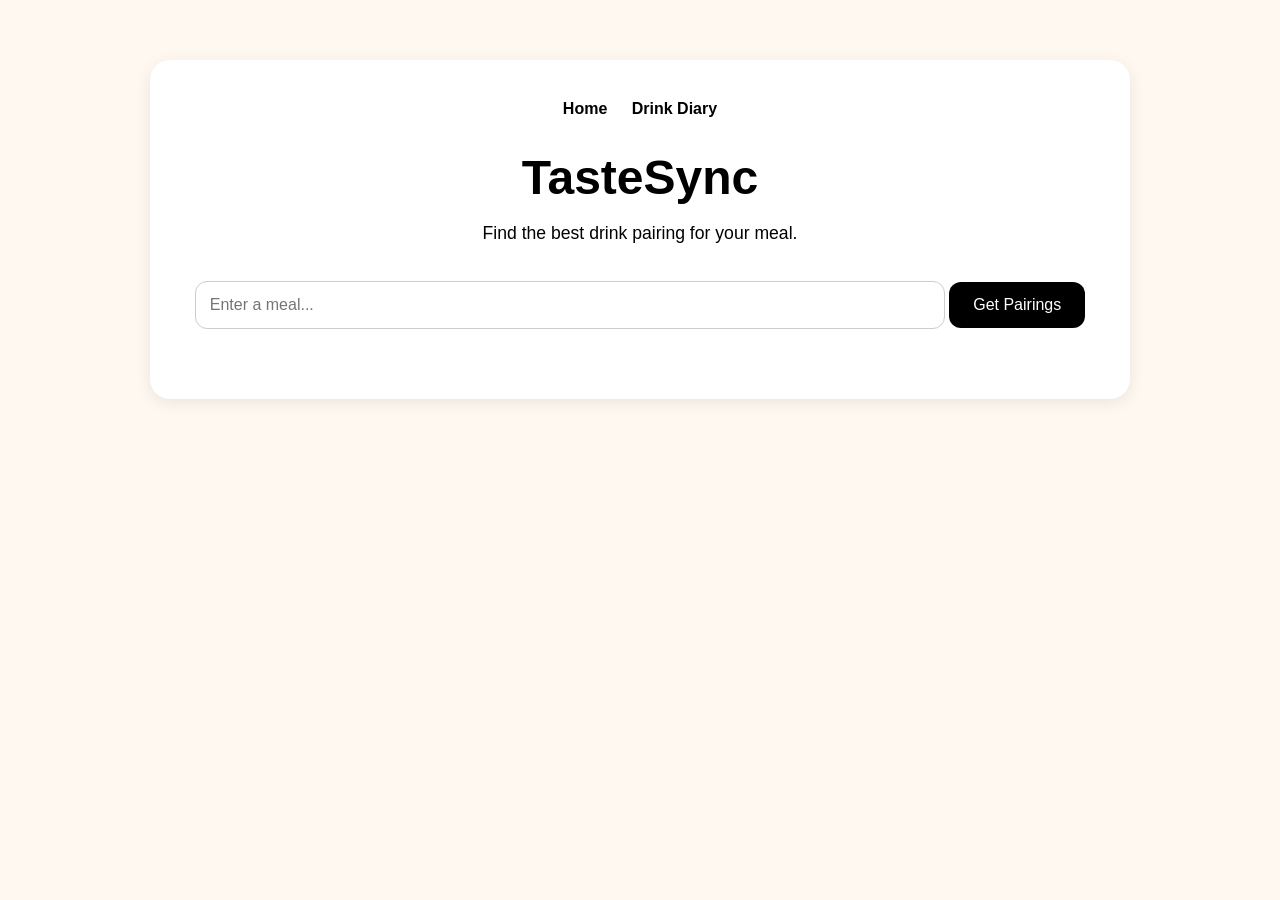
==== Frontend/index.html @ dac9a08b "drink diary page drink diary page stuff" ====
<!DOCTYPE html>
<html lang="en">
<head>
  <meta charset="UTF-8" />
  <meta name="viewport" content="width=device-width, initial-scale=1.0" />
  <title>TasteSync</title>
  <link rel="stylesheet" href="style.css" />
</head>
<body>
  <div class="container">
    <div class="nav-links">
      <a href="index.html">Home</a>
      <a href="diary.html">Drink Diary</a>
    </div>

    <h1>TasteSync</h1>
    <p>Find the best drink pairing for your meal.</p>

    <input type="text" id="mealInput" placeholder="Enter a meal..." />
    <button onclick="getRecommendations()">Get Pairings</button>

    <div id="results"></div>
  </div>

  <script src="script.js"></script>
</body>
</html>
---- Frontend/style.css ----
body {
  font-family: Arial, sans-serif;
  background: #fff8f1;
  margin: 0;
  padding: 0;
}

.container {
  max-width: 900px;
  margin: 60px auto;
  background: white;
  padding: 40px;
  border-radius: 20px;
  box-shadow: 0 4px 16px rgba(0, 0, 0, 0.08);
  text-align: center;
}

.nav-links {
  margin-bottom: 20px;
}

.nav-links a {
  text-decoration: none;
  color: black;
  font-weight: bold;
  margin: 0 10px;
}

h1 {
  font-size: 3rem;
  margin-bottom: 10px;
}

p {
  font-size: 1.1rem;
}

input,
textarea {
  width: 80%;
  padding: 14px;
  margin-top: 20px;
  border: 1px solid #ccc;
  border-radius: 12px;
  font-size: 1rem;
}

textarea {
  min-height: 90px;
  resize: vertical;
}

button {
  padding: 14px 24px;
  margin-top: 20px;
  border: none;
  border-radius: 12px;
  background: black;
  color: white;
  cursor: pointer;
  font-size: 1rem;
}

button:hover {
  opacity: 0.9;
}

#results,
#diaryEntries {
  margin-top: 30px;
  text-align: left;
}

.result-card {
  background: #fff;
  border: 1px solid #eee;
  border-radius: 16px;
  padding: 20px;
  margin-bottom: 20px;
  box-shadow: 0 4px 12px rgba(0, 0, 0, 0.06);
}

.diary-card {
  background: #fff;
  border-radius: 16px;
  padding: 20px;
  margin-bottom: 20px;
  box-shadow: 0 4px 12px rgba(0, 0, 0, 0.08);
}

.diary-card h2 {
  margin-bottom: 5px;
}

.subtext {
  color: gray;
  margin-bottom: 12px;
}

.entry-date {
  margin-top: 12px;
  font-size: 0.9rem;
  color: gray;
}

.delete-btn {
  margin-top: 12px;
  background: #b91c1c;
}

.delete-btn:hover {
  opacity: 0.9;
}
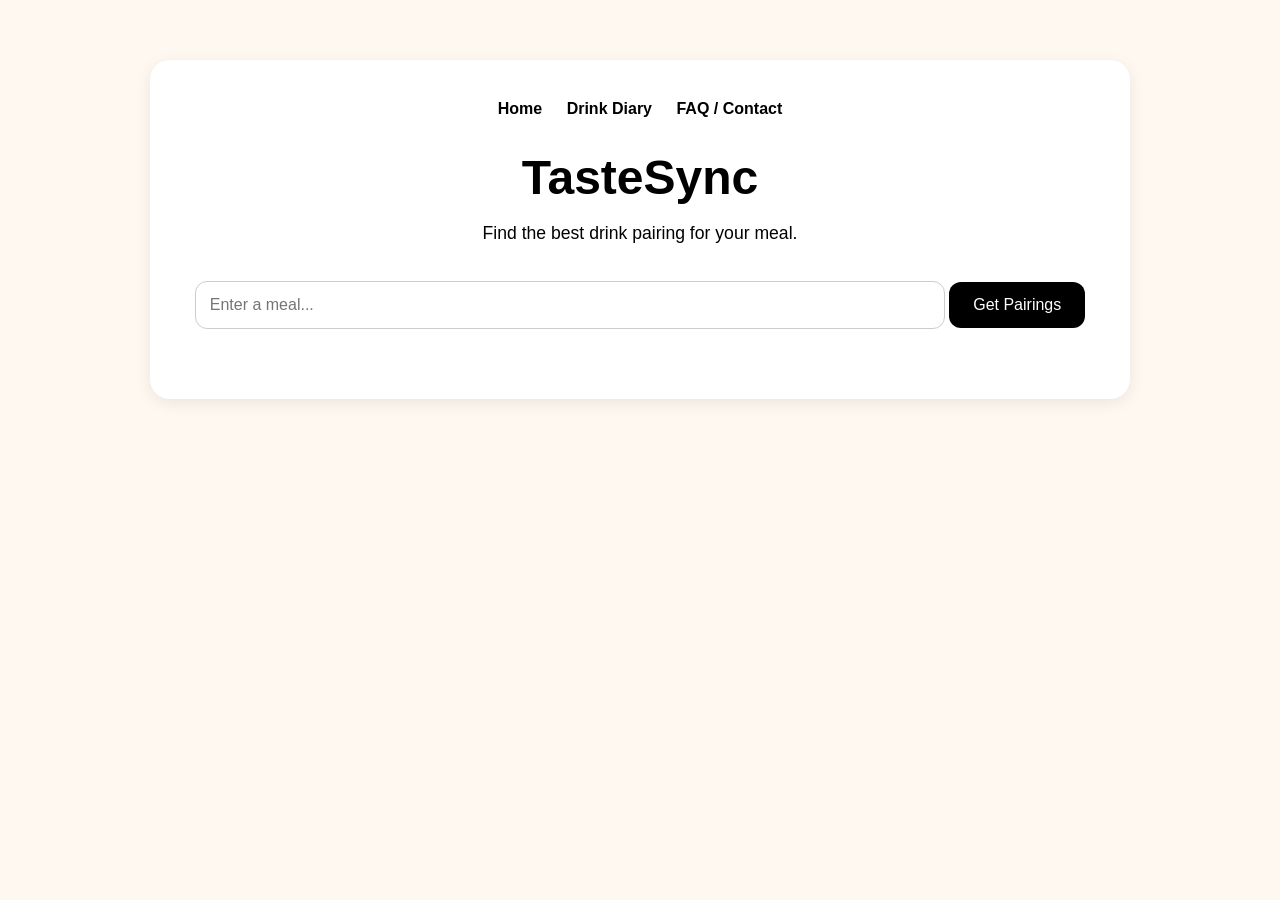
==== commit aed04396: "FAQ FAQ and Contact Us" ====
--- a/Frontend/index.html
+++ b/Frontend/index.html
@@ -11,6 +11,7 @@
     <div class="nav-links">
       <a href="index.html">Home</a>
       <a href="diary.html">Drink Diary</a>
+      <a href="faq.html">FAQ / Contact</a>
     </div>
 
     <h1>TasteSync</h1>
--- a/Frontend/style.css
+++ b/Frontend/style.css
@@ -110,4 +110,137 @@
 
 .delete-btn:hover {
   opacity: 0.9;
+}
+
+.faq-section {
+  margin-top: 30px;
+  text-align: left;
+}
+
+.faq-card {
+  background: #fff;
+  border-radius: 16px;
+  padding: 20px;
+  margin-bottom: 20px;
+  box-shadow: 0 4px 12px rgba(0, 0, 0, 0.08);
+}
+
+.faq-card h2 {
+  margin-bottom: 10px;
+  font-size: 1.4rem;
+}
+
+.contact-section {
+  margin-top: 40px;
+  text-align: left;
+  background: #fff;
+  border-radius: 16px;
+  padding: 25px;
+  box-shadow: 0 4px 12px rgba(0, 0, 0, 0.08);
+}
+
+.contact-form {
+  display: flex;
+  flex-direction: column;
+  align-items: center;
+}
+
+.contact-form input,
+.contact-form textarea {
+  width: 80%;
+  padding: 14px;
+  margin-top: 15px;
+  border: 1px solid #ccc;
+  border-radius: 12px;
+  font-size: 1rem;
+}
+
+.contact-form textarea {
+  min-height: 120px;
+  resize: vertical;
+}
+
+.faq-section {
+  margin-top: 30px;
+  text-align: left;
+}
+
+.faq-item {
+  background: #ffffff;
+  border-radius: 18px;
+  margin-bottom: 16px;
+  box-shadow: 0 8px 24px rgba(0, 0, 0, 0.08);
+  overflow: hidden;
+  border: 1px solid #f1f1f1;
+}
+
+.faq-question {
+  width: 100%;
+  background: white;
+  border: none;
+  outline: none;
+  padding: 22px 24px;
+  font-size: 1.1rem;
+  font-weight: bold;
+  text-align: left;
+  cursor: pointer;
+  display: flex;
+  justify-content: space-between;
+  align-items: center;
+  color: #111827;
+}
+
+.faq-question span {
+  font-size: 1.5rem;
+  font-weight: normal;
+  color: #f97316;
+}
+
+.faq-answer {
+  max-height: 0;
+  overflow: hidden;
+  transition: max-height 0.3s ease;
+  padding: 0 24px;
+}
+
+.faq-answer p {
+  margin: 0;
+  padding: 0 0 20px 0;
+  color: #4b5563;
+  line-height: 1.7;
+}
+
+.faq-item.active .faq-answer {
+  max-height: 220px;
+}
+
+.contact-section {
+  margin-top: 40px;
+  text-align: left;
+  background: #ffffff;
+  border-radius: 20px;
+  padding: 28px;
+  box-shadow: 0 8px 24px rgba(0, 0, 0, 0.08);
+}
+
+.contact-form {
+  display: flex;
+  flex-direction: column;
+  align-items: center;
+}
+
+.contact-form input,
+.contact-form textarea {
+  width: 80%;
+  padding: 14px;
+  margin-top: 15px;
+  border: 1px solid #d1d5db;
+  border-radius: 14px;
+  font-size: 1rem;
+  background: #fff;
+}
+
+.contact-form textarea {
+  min-height: 120px;
+  resize: vertical;
 }
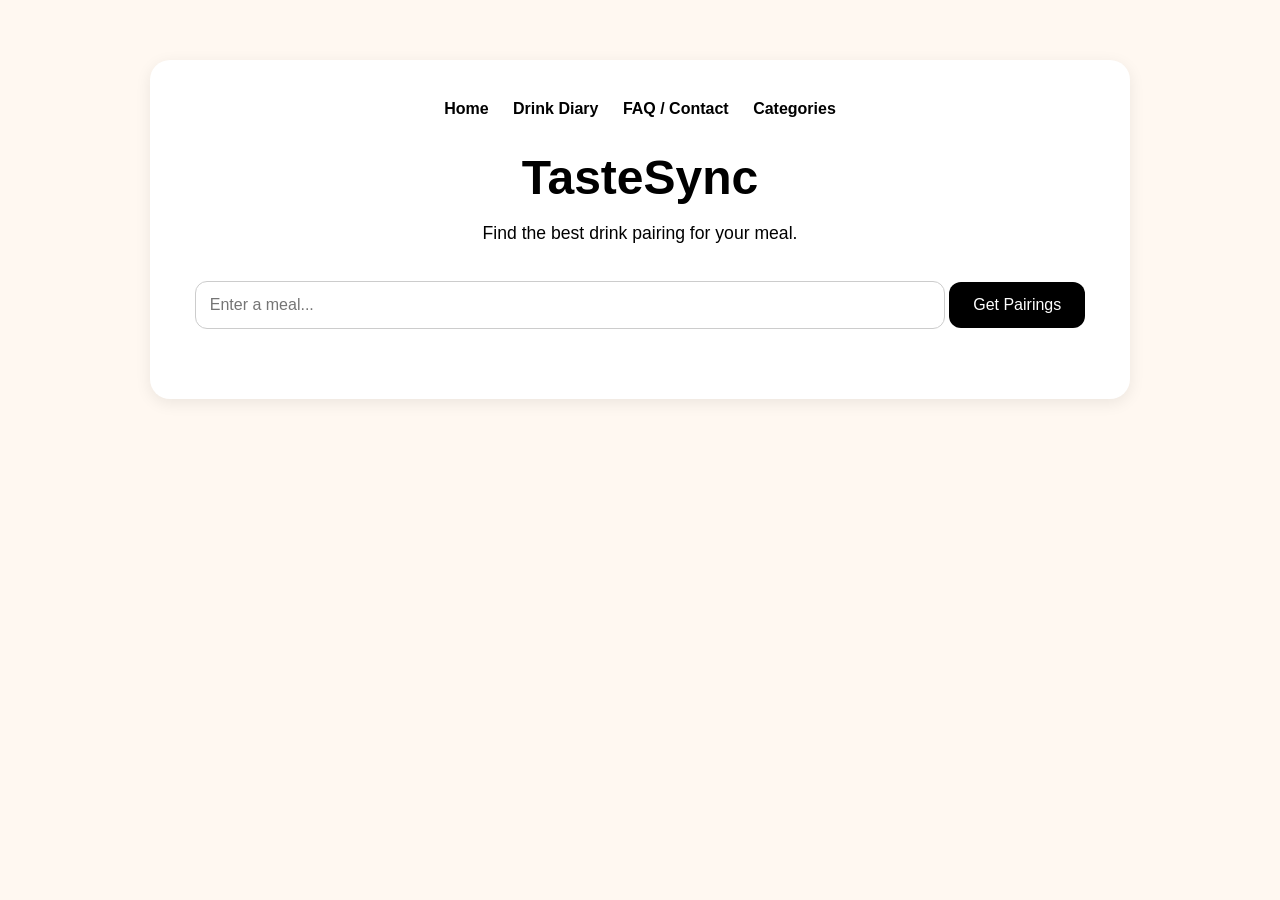
==== commit da361d54: "categories categories" ====
--- a/Frontend/index.html
+++ b/Frontend/index.html
@@ -12,6 +12,7 @@
       <a href="index.html">Home</a>
       <a href="diary.html">Drink Diary</a>
       <a href="faq.html">FAQ / Contact</a>
+      <a href="categories.html">Categories</a>
     </div>
 
     <h1>TasteSync</h1>
--- a/Frontend/style.css
+++ b/Frontend/style.css
@@ -243,4 +243,348 @@
 .contact-form textarea {
   min-height: 120px;
   resize: vertical;
+}
+
+.page-shell {
+  background: linear-gradient(180deg, #f8f5ef 0%, #fcf7fb 100%);
+  min-height: 100vh;
+}
+
+.topbar {
+  background: white;
+  border-bottom: 1px solid #e5e7eb;
+  padding: 20px 32px;
+  display: flex;
+  justify-content: space-between;
+  align-items: center;
+  flex-wrap: wrap;
+}
+
+.brand {
+  display: flex;
+  align-items: center;
+  gap: 14px;
+}
+
+.brand-icon {
+  width: 54px;
+  height: 54px;
+  border-radius: 16px;
+  background: linear-gradient(135deg, #ff7a18, #ec4899);
+  color: white;
+  font-weight: bold;
+  display: flex;
+  justify-content: center;
+  align-items: center;
+}
+
+.brand h2 {
+  margin: 0;
+  font-size: 1.8rem;
+}
+
+.brand p {
+  margin: 0;
+  color: #6b7280;
+  font-size: 0.95rem;
+}
+
+.top-nav {
+  display: flex;
+  gap: 24px;
+  flex-wrap: wrap;
+}
+
+.top-nav a {
+  text-decoration: none;
+  color: #111827;
+  font-weight: 600;
+}
+
+.active-link {
+  color: #f97316;
+}
+
+.categories-page {
+  padding: 36px 32px 60px;
+}
+
+.hero-section h1 {
+  font-size: 3.2rem;
+  margin-bottom: 8px;
+}
+
+.hero-section p {
+  color: #475569;
+  font-size: 1.35rem;
+  margin-bottom: 30px;
+}
+
+.category-card {
+  background: white;
+  border: 1px solid #e5e7eb;
+  border-radius: 28px;
+  padding: 28px;
+  margin-bottom: 28px;
+}
+
+.category-card h2 {
+  font-size: 2rem;
+  margin-bottom: 24px;
+}
+
+.item-grid {
+  display: grid;
+  grid-template-columns: repeat(auto-fit, minmax(220px, 1fr));
+  gap: 18px;
+}
+
+.category-item {
+  background: #f8fafc;
+  border-radius: 18px;
+  padding: 22px;
+}
+
+.category-item h3 {
+  margin: 0 0 10px 0;
+  font-size: 1.2rem;
+}
+
+.category-item p {
+  margin: 0;
+  color: #64748b;
+}
+
+.drink-item {
+  border-radius: 18px;
+  padding: 24px 20px;
+  font-size: 1.05rem;
+  font-weight: 700;
+  background: #fafafa;
+}
+
+.purple-item {
+  background: #faf5ff;
+  border: 2px solid #e9d5ff;
+}
+
+.green-item {
+  background: #f0fdf4;
+  border: 2px solid #bbf7d0;
+}
+
+.yellow-item {
+  background: #fefce8;
+  border: 2px solid #fde68a;
+}
+
+.pink-item {
+  background: #fdf2f8;
+  border: 2px solid #fbcfe8;
+}
+
+.orange-item {
+  background: #fff7ed;
+  border: 2px solid #fed7aa;
+}
+
+.hidden-section {
+  display: none;
+}
+
+.stats-row {
+  display: grid;
+  grid-template-columns: repeat(auto-fit, minmax(220px, 1fr));
+  gap: 28px;
+  margin-top: 40px;
+}
+
+.stat-box {
+  background: white;
+  border: 1px solid #e5e7eb;
+  border-radius: 28px;
+  padding: 42px 20px;
+  text-align: center;
+}
+
+.stat-box h3 {
+  font-size: 4rem;
+  margin: 0 0 14px 0;
+}
+
+.stat-box p {
+  margin: 0;
+  color: #64748b;
+  font-size: 1.5rem;
+}
+
+.orange-text {
+  color: #f97316;
+}
+
+.pink-text {
+  color: #ec4899;
+}
+
+.purple-text {
+  color: #a855f7;
+}
+
+.green-text {
+  color: #22c55e;
+}
+
+@media (max-width: 900px) {
+  .topbar {
+    gap: 20px;
+  }
+
+  .hero-section h1 {
+    font-size: 2.4rem;
+  }
+
+  .hero-section p {
+    font-size: 1.1rem;
+  }
+
+  .toggle-row {
+    width: 100%;
+    display: grid;
+    grid-template-columns: 1fr 1fr;
+  }
+}
+
+.category-icon {
+  margin-right: 10px;
+  font-size: 1.4rem;
+}
+
+.category-card {
+  background: #ffffff;
+  border: 1px solid #e5e7eb;
+  border-radius: 24px;
+  padding: 28px;
+  margin-bottom: 28px;
+}
+
+.category-card h2 {
+  font-size: 1.8rem;
+  margin-bottom: 20px;
+}
+
+.category-item {
+  background: #f8fafc;
+  border-radius: 16px;
+  padding: 18px;
+  transition: 0.2s;
+}
+
+.category-item:hover {
+  background: #f1f5f9;
+  transform: translateY(-2px);
+}
+
+.purple-card {
+  background: #faf5ff;
+  border: 1px solid #e9d5ff;
+}
+
+.green-card {
+  background: #f0fdf4;
+  border: 1px solid #bbf7d0;
+}
+
+.yellow-card {
+  background: #fefce8;
+  border: 1px solid #fde68a;
+}
+
+.pink-card {
+  background: #fdf2f8;
+  border: 1px solid #fbcfe8;
+}
+
+.orange-card {
+  background: #fff7ed;
+  border: 1px solid #fed7aa;
+}
+
+.drink-item {
+  border-radius: 14px;
+  padding: 16px;
+  font-weight: 600;
+  text-align: center;
+  transition: 0.2s;
+}
+
+.drink-item:hover {
+  transform: scale(1.03);
+}
+
+.purple-item { background: #f3e8ff; border: 1px solid #d8b4fe; }
+.green-item { background: #dcfce7; border: 1px solid #86efac; }
+.yellow-item { background: #fef9c3; border: 1px solid #fde047; }
+.pink-item { background: #fce7f3; border: 1px solid #f9a8d4; }
+.orange-item { background: #ffedd5; border: 1px solid #fdba74; }
+
+.toggle-row {
+  position: relative;
+  display: grid;
+  grid-template-columns: 1fr 1fr;
+  width: 380px;
+  max-width: 100%;
+  background: #d1d5db;
+  border-radius: 999px;
+  padding: 1px;
+  margin: 28px 0 20px 0;
+}
+
+.toggle-slider {
+  position: absolute;
+  top: 3px;
+  left: 3px;
+  width: calc(50% - 6px);
+  height: calc(100% - 6px);
+  background: white;
+  border-radius: 999px;
+  box-shadow: 0 2px 6px rgba(0, 0, 0, 0.06);
+  transition: transform 0.25s ease;
+  z-index: 1;
+}
+
+.toggle-btn {
+  position: relative;
+  z-index: 2;
+
+  border: none;
+  background: transparent;
+  transform: translateY(-8px);
+
+
+  padding: 0;              /* 🔥 remove uneven padding */
+  height: 15px;            /* fixed height */
+  line-height: 34px;
+
+  display: flex;           /* 🔥 centers text perfectly */
+  align-items: center;     /* vertical center */
+  justify-content: center; /* horizontal center */
+
+  text-align: center;
+
+  border-radius: 999px;
+
+  font-size: 1.00rem;
+  font-weight: 600;
+
+  color: #475569;
+  cursor: pointer;
+  transition: color 0.2s ease;
+}
+
+.active-toggle {
+  color: #111827;
+}
+
+.toggle-btn:hover {
+  color: #111827;
 }
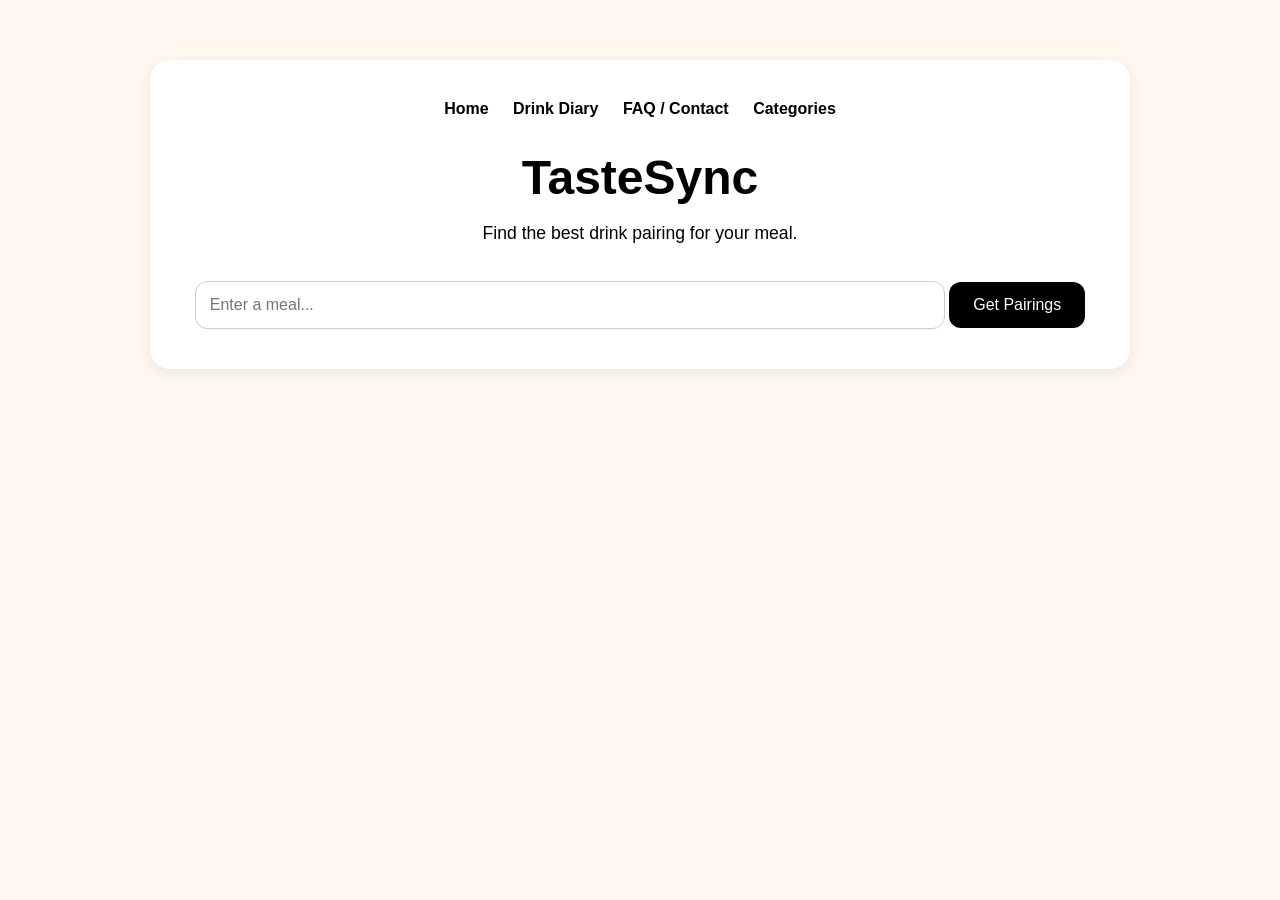
==== commit 03e6c28f: "split css code in multiple files" ====
--- a/Frontend/index.html
+++ b/Frontend/index.html
@@ -4,7 +4,11 @@
   <meta charset="UTF-8" />
   <meta name="viewport" content="width=device-width, initial-scale=1.0" />
   <title>TasteSync</title>
-  <link rel="stylesheet" href="style.css" />
+  <link rel="stylesheet" href="css/base.css">
+  <link rel="stylesheet" href="css/layout.css">
+  <link rel="stylesheet" href="css/components.css">
+  <link rel="stylesheet" href="css/pages.css">
+  <link rel="stylesheet" href="css/responsive.css">
 </head>
 <body>
   <div class="container">
--- a/Frontend/css/base.css
+++ b/Frontend/css/base.css
@@ -0,0 +1,15 @@
+body {
+  font-family: Arial, sans-serif;
+  background: #fff8f1;
+  margin: 0;
+  padding: 0;
+}
+
+h1 {
+  font-size: 3rem;
+  margin-bottom: 10px;
+}
+
+p {
+  font-size: 1.1rem;
+}
--- a/Frontend/css/layout.css
+++ b/Frontend/css/layout.css
@@ -0,0 +1,30 @@
+.container {
+  max-width: 900px;
+  margin: 60px auto;
+  background: white;
+  padding: 40px;
+  border-radius: 20px;
+  box-shadow: 0 4px 16px rgba(0, 0, 0, 0.08);
+  text-align: center;
+}
+
+.page-shell {
+  background: linear-gradient(180deg, #f8f5ef 0%, #fcf7fb 100%);
+  min-height: 100vh;
+}
+
+.topbar {
+  background: white;
+  border-bottom: 1px solid #e5e7eb;
+  padding: 20px 32px;
+  display: flex;
+  justify-content: space-between;
+  align-items: center;
+  flex-wrap: wrap;
+}
+
+.top-nav {
+  display: flex;
+  gap: 24px;
+  flex-wrap: wrap;
+}
--- a/Frontend/css/components.css
+++ b/Frontend/css/components.css
@@ -0,0 +1,38 @@
+button {
+  padding: 14px 24px;
+  margin-top: 20px;
+  border: none;
+  border-radius: 12px;
+  background: black;
+  color: white;
+  cursor: pointer;
+  font-size: 1rem;
+}
+
+button:hover {
+  opacity: 0.9;
+}
+
+input,
+textarea {
+  width: 80%;
+  padding: 14px;
+  margin-top: 20px;
+  border: 1px solid #ccc;
+  border-radius: 12px;
+  font-size: 1rem;
+}
+
+.result-card,
+.diary-card,
+.faq-card {
+  background: #fff;
+  border-radius: 16px;
+  padding: 20px;
+  margin-bottom: 20px;
+}
+
+.delete-btn {
+  margin-top: 12px;
+  background: #b91c1c;
+}
--- a/Frontend/css/pages.css
+++ b/Frontend/css/pages.css
@@ -0,0 +1,66 @@
+.nav-links {
+  margin-bottom: 20px;
+}
+
+.nav-links a {
+  text-decoration: none;
+  color: black;
+  font-weight: bold;
+  margin: 0 10px;
+}
+
+.faq-section {
+  margin-top: 30px;
+  text-align: left;
+}
+
+.faq-item {
+  background: #ffffff;
+  border-radius: 18px;
+  margin-bottom: 16px;
+  box-shadow: 0 8px 24px rgba(0, 0, 0, 0.08);
+  overflow: hidden;
+}
+
+.faq-question {
+  width: 100%;
+  padding: 22px 24px;
+  font-weight: bold;
+  display: flex;
+  justify-content: space-between;
+  cursor: pointer;
+}
+
+.faq-answer {
+  max-height: 0;
+  overflow: hidden;
+  transition: max-height 0.3s ease;
+}
+
+.faq-item.active .faq-answer {
+  max-height: 220px;
+}
+
+.contact-section {
+  margin-top: 40px;
+  background: #ffffff;
+  border-radius: 20px;
+  padding: 28px;
+}
+
+.categories-page {
+  padding: 36px 32px 60px;
+}
+
+.category-card {
+  background: #ffffff;
+  border-radius: 24px;
+  padding: 28px;
+  margin-bottom: 28px;
+}
+
+.category-item {
+  background: #f8fafc;
+  border-radius: 16px;
+  padding: 18px;
+}
--- a/Frontend/css/responsive.css
+++ b/Frontend/css/responsive.css
@@ -0,0 +1,19 @@
+@media (max-width: 900px) {
+  .topbar {
+    gap: 20px;
+  }
+
+  .hero-section h1 {
+    font-size: 2.4rem;
+  }
+
+  .hero-section p {
+    font-size: 1.1rem;
+  }
+
+  .toggle-row {
+    width: 100%;
+    display: grid;
+    grid-template-columns: 1fr 1fr;
+  }
+}
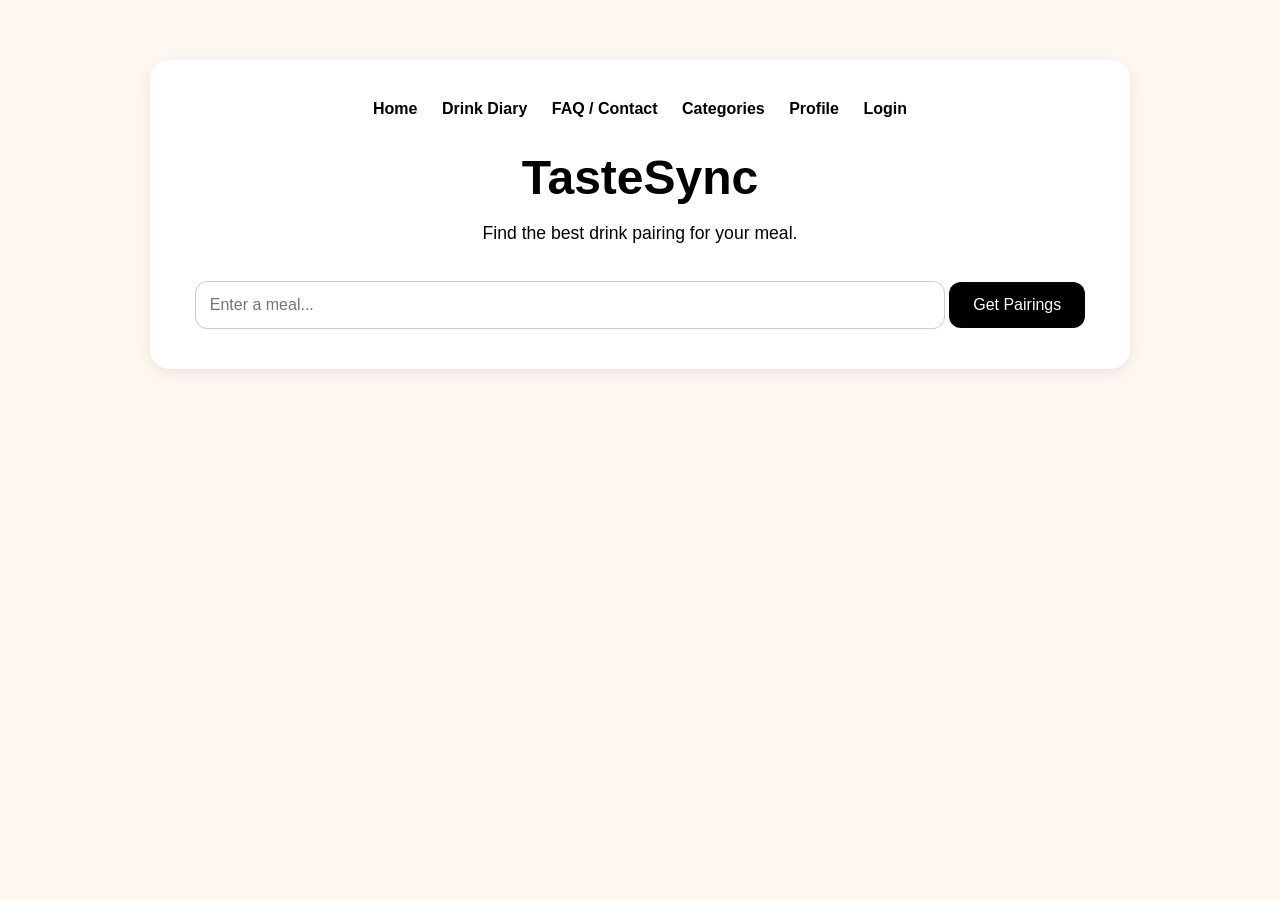
==== commit 45f9b8ff: "add profile and login # Conflicts: #	Frontend/categories.html" ====
--- a/Frontend/index.html
+++ b/Frontend/index.html
@@ -17,6 +17,8 @@
       <a href="diary.html">Drink Diary</a>
       <a href="faq.html">FAQ / Contact</a>
       <a href="categories.html">Categories</a>
+      <a href="profile.html">Profile</a>
+      <a href="auth.html">Login</a>
     </div>
 
     <h1>TasteSync</h1>
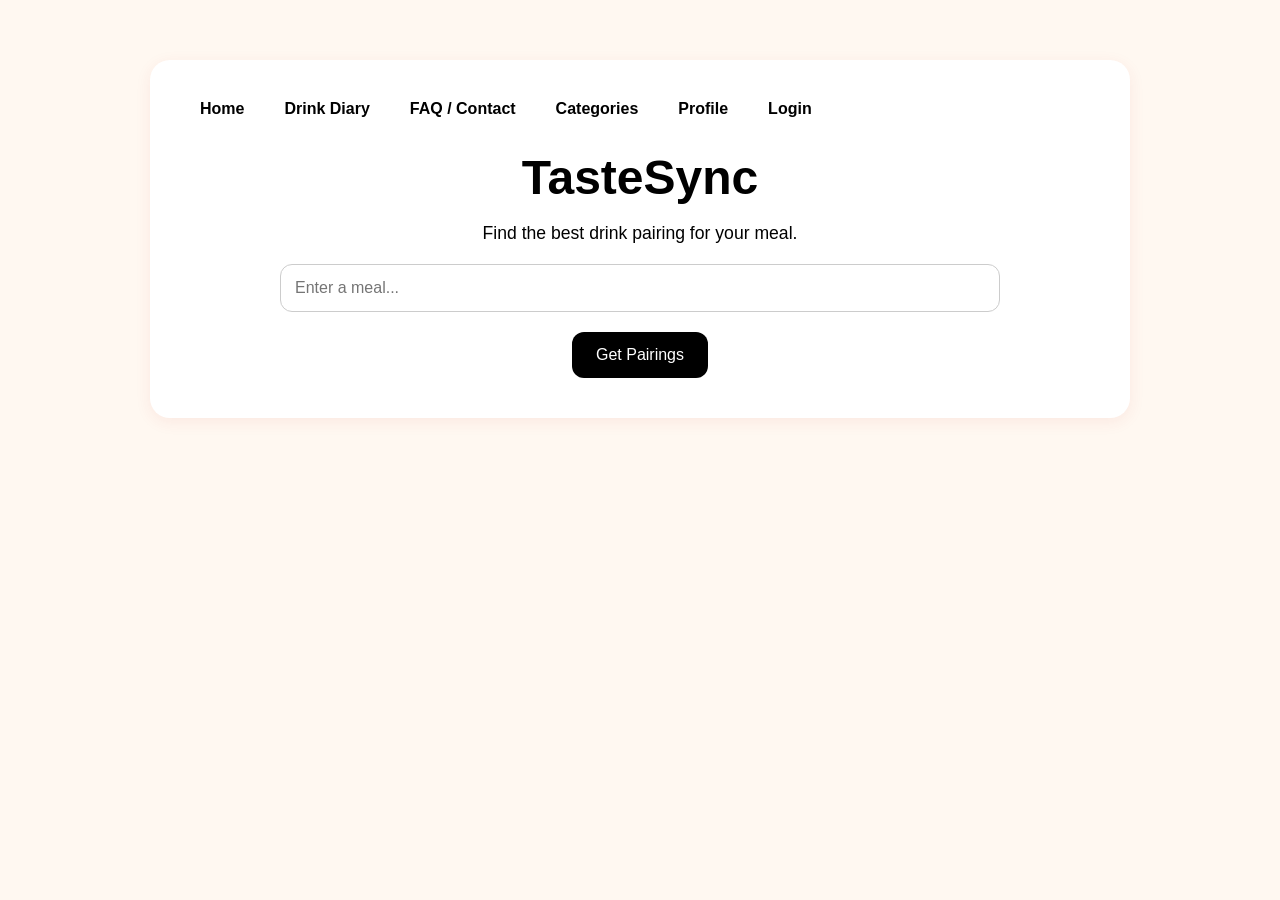
==== commit 65d59cfe: "fixed css files" ====
--- a/Frontend/index.html
+++ b/Frontend/index.html
@@ -9,6 +9,8 @@
   <link rel="stylesheet" href="css/components.css">
   <link rel="stylesheet" href="css/pages.css">
   <link rel="stylesheet" href="css/responsive.css">
+  <link rel="stylesheet" href="css/profile.css">
+  <link rel="stylesheet" href="css/auth.css">
 </head>
 <body>
   <div class="container">
--- a/Frontend/css/base.css
+++ b/Frontend/css/base.css
@@ -4,6 +4,24 @@
   margin: 0;
   padding: 0;
 }
+
+body::before {
+  content: "";
+
+  background-image: url('https://www.nyctourism.com/_next/image/?url=https%3A%2F%2Fimages.ctfassets.net%2F1aemqu6a6t65%2F2vLR3o8y91z2831k3Fh6Fm%2F1ea8c325689401073669efa554d1d4fe%2FDin-Tai-Fung-Manhattan-NYC-Photo-Jason-Varney.jpg&w=3840&q=75');
+  background-size: cover;
+  background-position: center;
+  
+  opacity: 0.6; 
+  
+  position: fixed;
+  top: 0;
+  left: 0;
+  width: 100%;
+  height: 100%;
+  z-index: -1; 
+}
+
 
 h1 {
   font-size: 3rem;
--- a/Frontend/css/layout.css
+++ b/Frontend/css/layout.css
@@ -4,27 +4,38 @@
   background: white;
   padding: 40px;
   border-radius: 20px;
-  box-shadow: 0 4px 16px rgba(0, 0, 0, 0.08);
+  box-shadow: 0 4px 16px rgba(200, 51, 51, 0.08);
   text-align: center;
 }
 
 .page-shell {
-  background: linear-gradient(180deg, #f8f5ef 0%, #fcf7fb 100%);
   min-height: 100vh;
 }
 
 .topbar {
   background: white;
   border-bottom: 1px solid #e5e7eb;
-  padding: 20px 32px;
+  padding: 90px 70px;
   display: flex;
   justify-content: space-between;
   align-items: center;
   flex-wrap: wrap;
+  
 }
 
 .top-nav {
   display: flex;
   gap: 24px;
   flex-wrap: wrap;
+}
+
+.topbar .container {
+  display: flex;
+  justify-content: space-between;
+  align-items: center;
+}
+
+.nav-links {
+  display: flex;
+  gap: 20px;
 }
--- a/Frontend/css/pages.css
+++ b/Frontend/css/pages.css
@@ -49,18 +49,21 @@
 }
 
 .categories-page {
-  padding: 36px 32px 60px;
+  max-width: 1100px;  
+  margin: -150px auto 0; 
+  padding: 10px 20px 50px; 
+  width: 100%;
 }
 
 .category-card {
   background: #ffffff;
   border-radius: 24px;
   padding: 28px;
-  margin-bottom: 28px;
+  margin-bottom: 20px;
 }
 
 .category-item {
   background: #f8fafc;
   border-radius: 16px;
-  padding: 18px;
+  padding: 5px;
 }
--- a/Frontend/css/profile.css
+++ b/Frontend/css/profile.css
@@ -0,0 +1,62 @@
+.container {
+  max-width: 900px;
+  margin: 60px auto;
+  background: white;
+  padding: 40px;
+  border-radius: 20px;
+  box-shadow: 0 4px 16px rgba(200, 51, 51, 0.08);
+  text-align: center;
+}
+
+.page-shell {
+  min-height: 100vh;
+}
+
+.topbar {
+  background: white;
+  border-bottom: 1px solid #e5e7eb;
+  padding: 90px 70px;
+  display: flex;
+  justify-content: space-between;
+  align-items: center;
+  flex-wrap: wrap;
+
+}
+
+.top-nav {
+  display: flex;
+  gap: 24px;
+  flex-wrap: wrap;
+}
+
+.topbar .container {
+  display: flex;
+  justify-content: space-between;
+  align-items: center;
+}
+
+.nav-links {
+  display: flex;
+  gap: 20px;
+}
+
+
+/* Profile Avatar */
+.avatar-section {
+  margin-top: 20px;
+  text-align: center;
+}
+
+.avatar-section img {
+  width: 120px;
+  height: 120px;
+  border-radius: 50%;
+  object-fit: cover;
+  border: 3px solid #eee;
+  display: block;
+  margin: 0 auto 10px auto;
+}
+
+.avatar-section input {
+  width: auto;
+}
--- a/Frontend/css/auth.css
+++ b/Frontend/css/auth.css
@@ -0,0 +1,68 @@
+.container {
+  max-width: 900px;
+  margin: 60px auto;
+  background: white;
+  padding: 40px;
+  border-radius: 20px;
+  box-shadow: 0 4px 16px rgba(200, 51, 51, 0.08);
+  text-align: center;
+}
+
+.page-shell {
+  min-height: 100vh;
+}
+
+.topbar {
+  background: white;
+  border-bottom: 1px solid #e5e7eb;
+  padding: 90px 70px;
+  display: flex;
+  justify-content: space-between;
+  align-items: center;
+  flex-wrap: wrap;
+
+}
+
+.top-nav {
+  display: flex;
+  gap: 24px;
+  flex-wrap: wrap;
+}
+
+.topbar .container {
+  display: flex;
+  justify-content: space-between;
+  align-items: center;
+}
+
+.nav-links {
+  display: flex;
+  gap: 20px;
+}
+
+/* Login Avatar */
+.switch-text {
+  margin-top: 15px;
+  font-size: 0.9rem;
+}
+
+.switch-text span {
+  color: #f97316;
+  cursor: pointer;
+  font-weight: bold;
+}
+
+input[type="text"],
+input[type="password"] {
+  width: 80%;
+  box-sizing: border-box;
+  display: block;
+  margin-left: auto;
+  margin-right: auto;
+}
+
+.profile-btn {
+  display: block;
+  width: 20%;
+  margin: 20px auto 0 auto;
+}
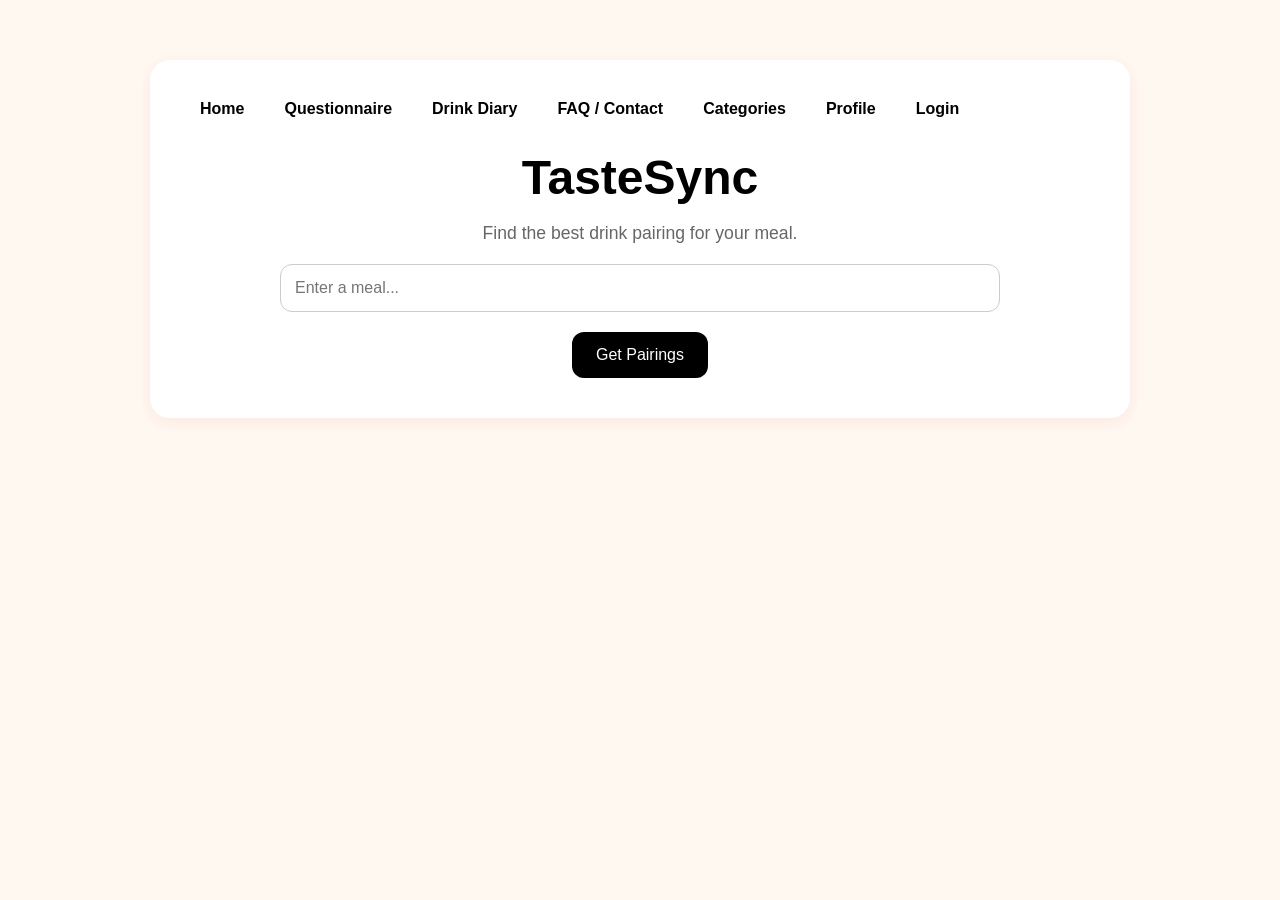
==== commit 5623883b: "add questionnaire page" ====
--- a/Frontend/index.html
+++ b/Frontend/index.html
@@ -4,23 +4,25 @@
   <meta charset="UTF-8" />
   <meta name="viewport" content="width=device-width, initial-scale=1.0" />
   <title>TasteSync</title>
-  <link rel="stylesheet" href="css/base.css">
-  <link rel="stylesheet" href="css/layout.css">
-  <link rel="stylesheet" href="css/components.css">
-  <link rel="stylesheet" href="css/pages.css">
-  <link rel="stylesheet" href="css/responsive.css">
-  <link rel="stylesheet" href="css/profile.css">
-  <link rel="stylesheet" href="css/auth.css">
+    <link rel="stylesheet" href="css/base.css">
+    <link rel="stylesheet" href="css/layout.css">
+    <link rel="stylesheet" href="css/components.css">
+    <link rel="stylesheet" href="css/pages.css">
+    <link rel="stylesheet" href="css/responsive.css">
+    <link rel="stylesheet" href="css/profile.css">
+    <link rel="stylesheet" href="css/auth.css">
+    <link rel="stylesheet" href="css/questionnaire.css">
 </head>
 <body>
   <div class="container">
     <div class="nav-links">
-      <a href="index.html">Home</a>
-      <a href="diary.html">Drink Diary</a>
-      <a href="faq.html">FAQ / Contact</a>
-      <a href="categories.html">Categories</a>
-      <a href="profile.html">Profile</a>
-      <a href="auth.html">Login</a>
+        <a href="index.html">Home</a>
+        <a href="questionnaire.html">Questionnaire</a>
+        <a href="diary.html">Drink Diary</a>
+        <a href="faq.html">FAQ / Contact</a>
+        <a href="categories.html">Categories</a>
+        <a href="profile.html">Profile</a>
+        <a href="auth.html">Login</a>
     </div>
 
     <h1>TasteSync</h1>
--- a/Frontend/css/questionnaire.css
+++ b/Frontend/css/questionnaire.css
@@ -0,0 +1,94 @@
+
+.container {
+  max-width: 900px;
+  margin: 60px auto;
+  background: white;
+  padding: 40px;
+  border-radius: 20px;
+  box-shadow: 0 4px 16px rgba(200, 51, 51, 0.08);
+  text-align: center;
+}
+
+/* Form layout */
+#questionnaireForm {
+  display: flex;
+  flex-direction: column;
+  gap: 16px;
+  text-align: left;
+  margin-top: 20px;
+  text-align: center;
+}
+
+/* Labels */
+#questionnaireForm label {
+  font-weight: 600;
+  margin-top: 10px;
+  color: #333;
+}
+
+/* Inputs + selects */
+#questionnaireForm select,
+#questionnaireForm input {
+  padding: 12px;
+  border-radius: 10px;
+  border: 1px solid #ddd;
+  font-size: 14px;
+  transition: 0.2s;
+  outline: none;
+}
+
+/* Focus effect (important for UX polish) */
+#questionnaireForm select:focus,
+#questionnaireForm input:focus {
+  border-color: #c83333;
+  box-shadow: 0 0 0 2px rgba(200, 51, 51, 0.15);
+}
+
+/* Button */
+#questionnaireForm button {
+  margin-top: 20px;
+  padding: 10px;
+  border: none;
+  border-radius: 10px;
+  background-color: #000000;
+  color: white;
+  font-weight: bold;
+  cursor: pointer;
+  transition: 0.2s;
+}
+
+#questionnaireForm button:hover {
+  background-color: #222222;
+}
+
+/* Result cards (match diary/profile feel) */
+.result-card {
+  background: #f9fafb;
+  padding: 16px;
+  margin-top: 15px;
+  border-radius: 12px;
+  border-left: 5px solid #c83333;
+  text-align: center;
+}
+
+.result-card h3 {
+  margin-bottom: 5px;
+}
+
+/* Page title spacing consistency */
+h1 {
+  margin-bottom: 10px;
+}
+
+p {
+  color: #666;
+  margin-bottom: 20px;
+}
+
+#questionnaireForm select,
+#questionnaireForm input {
+  width: 100%;
+  max-width: 420px;   /* controls long dropdowns */
+  margin: 0 auto;     /* centers them */
+  display: block;
+}
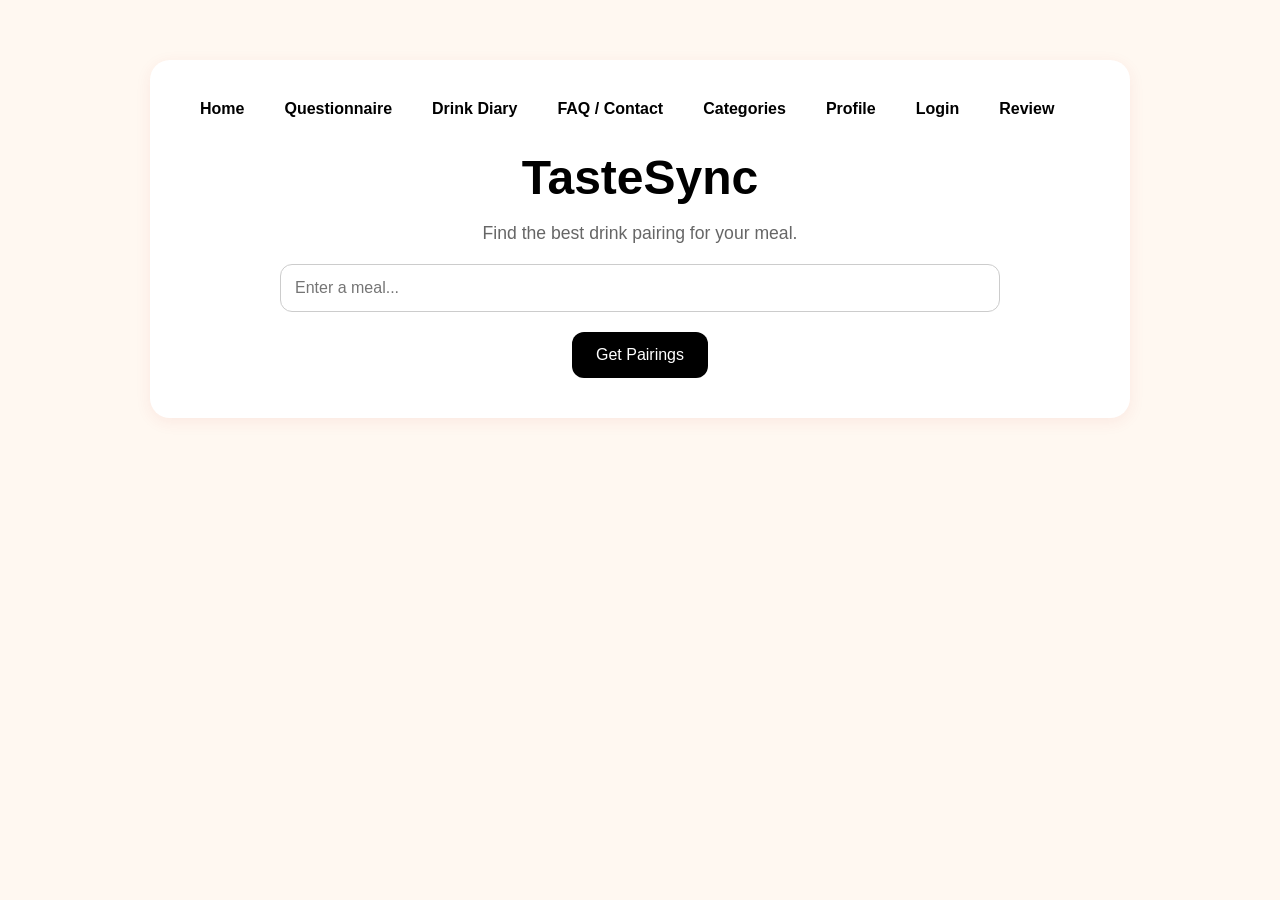
==== commit 0d2c6c9f: "add review page and review feedback" ====
--- a/Frontend/index.html
+++ b/Frontend/index.html
@@ -12,6 +12,7 @@
     <link rel="stylesheet" href="css/profile.css">
     <link rel="stylesheet" href="css/auth.css">
     <link rel="stylesheet" href="css/questionnaire.css">
+    <link rel="stylesheet" href="css/review.css">
 </head>
 <body>
   <div class="container">
@@ -23,6 +24,7 @@
         <a href="categories.html">Categories</a>
         <a href="profile.html">Profile</a>
         <a href="auth.html">Login</a>
+        <a href="review.html">Review</a>
     </div>
 
     <h1>TasteSync</h1>
--- a/Frontend/css/review.css
+++ b/Frontend/css/review.css
@@ -0,0 +1,108 @@
+/* DRINK REVIEW PAGE STYLES */
+
+/* Section spacing */
+.review-section {
+  margin-top: 30px;
+}
+
+/* Titles */
+#pastSuggestions h2,
+#newReview h2,
+#reviewsList h2 {
+  margin: 30px 0 15px;
+  text-align: center;
+}
+
+/* FORM INPUTS */
+#newReview input,
+#newReview select,
+#newReview textarea {
+  width: 80%;
+  max-width: 400px;
+  margin: 10px auto;
+  display: block;
+  padding: 10px;
+  border-radius: 10px;
+  border: 1px solid #ddd;
+  font-size: 14px;
+}
+
+/* Submit button */
+#newReview button {
+  background-color: black;
+  color: white;
+  border: none;
+  padding: 10px 20px;
+  border-radius: 20px;
+  cursor: pointer;
+  margin-top: 10px;
+}
+
+#newReview button:hover {
+  background-color: #333;
+}
+
+/* STAR RATING */
+.star-rating {
+  font-size: 28px;
+  cursor: pointer;
+  text-align: center;
+  margin: 10px 0;
+}
+
+.star-rating span {
+  color: #ccc;
+  transition: 0.2s;
+}
+
+.star-rating span:hover {
+  color: gold;
+}
+
+/* REVIEWS GRID */
+
+#reviewsList {
+  display: grid;
+  grid-template-columns: repeat(auto-fit, minmax(250px, 1fr));
+  gap: 15px;
+  padding: 20px;
+}
+
+/* individual card */
+.result-card {
+  background: #fff;
+  padding: 15px;
+  border-radius: 15px;
+  box-shadow: 0 4px 12px rgba(0,0,0,0.08);
+  text-align: left;
+  transition: 0.2s;
+}
+
+.result-card:hover {
+  transform: translateY(-3px);
+}
+
+/* text inside cards */
+.result-card p {
+  margin: 5px 0;
+  font-size: 14px;
+}
+
+/* FEEDBACK BUTTONS */
+.feedback-buttons {
+  margin-top: 10px;
+  display: flex;
+  gap: 10px;
+}
+
+.feedback-buttons button {
+  font-size: 18px;
+  cursor: pointer;
+  border: none;
+  background: none;
+  transition: 0.2s;
+}
+
+.feedback-buttons button:hover {
+  transform: scale(1.3);
+}
